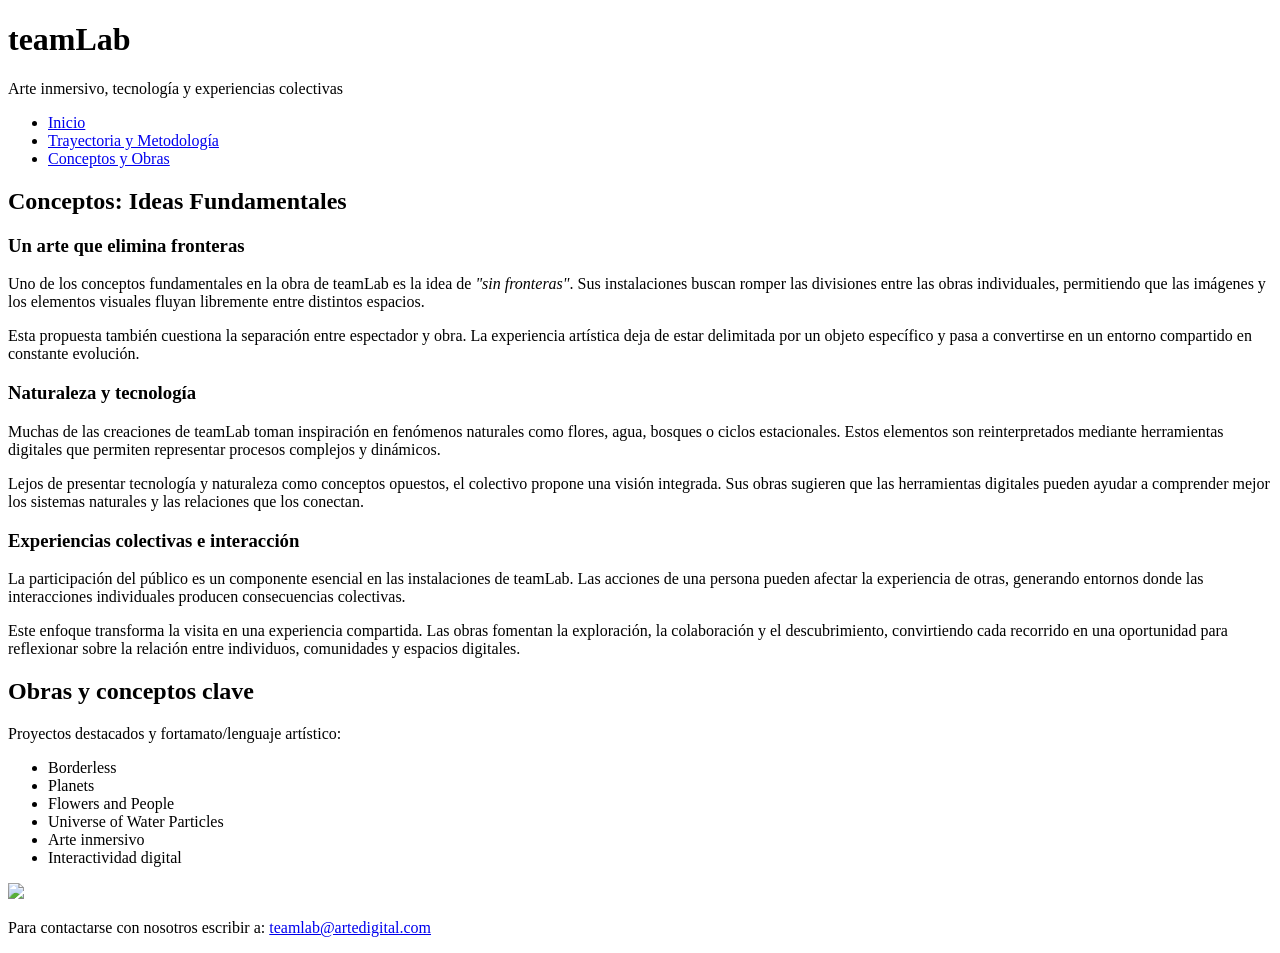
==== conceptos.html @ 9c38a015 "Estructura inicial (HTML IMG Y CSS vacio)" ====
<!DOCTYPE html>
<html lang="es">
<head>
    <meta charset="UTF-8">
    <meta name="viewport" content="width=device-width, initial-scale=1.0">
    <title>teamLab | Obras y Metodología</title>
    <link rel="preconnect" href="https://fonts.googleapis.com">
    <link rel="preconnect" href="https://fonts.gstatic.com" crossorigin>
    <link href="https://fonts.googleapis.com/css2?family=Bitcount+Grid+Double+Ink:wght@100..900&family=Black+Ops+One&family=Crimson+Text:ital,wght@0,400;0,600;0,700;1,400;1,600;1,700&family=Glegoo:wght@400;700&family=Lexend+Giga:wght@100..900&display=swap" rel="stylesheet">
</head>
<body>
    <div class="contenedor">
        <header class="main-header">
            <h1>teamLab</h1>
            <p class="tagline">Arte inmersivo, tecnología y experiencias colectivas</p>
            <nav class="main-nav">
                <ul>
                    <li><a href="index.html">Inicio</a></li>
                    <li><a href="trayectoria.html">Trayectoria y Metodología</a></li>
                    <li><a href="conceptos.html" class="active">Conceptos y Obras</a></li>
                </ul>
            </nav>
        </header>

        <main>
            <section id="conceptos-clave">
                <h2>Conceptos: Ideas Fundamentales</h2>
                
                <article>
                    <h3>Un arte que elimina fronteras</h3>
                    <p>Uno de los conceptos fundamentales en la obra de teamLab es la idea de <em>"sin fronteras"</em>. Sus instalaciones buscan romper las divisiones entre las obras individuales, permitiendo que las imágenes y los elementos visuales fluyan libremente entre distintos espacios.</p>
                    <p>Esta propuesta también cuestiona la separación entre espectador y obra. La experiencia artística deja de estar delimitada por un objeto específico y pasa a convertirse en un entorno compartido en constante evolución.</p>
                </article>

                <article>
                    <h3>Naturaleza y tecnología</h3>
                    <p>Muchas de las creaciones de teamLab toman inspiración en fenómenos naturales como flores, agua, bosques o ciclos estacionales. Estos elementos son reinterpretados mediante herramientas digitales que permiten representar procesos complejos y dinámicos.</p>
                    <p>Lejos de presentar tecnología y naturaleza como conceptos opuestos, el colectivo propone una visión integrada. Sus obras sugieren que las herramientas digitales pueden ayudar a comprender mejor los sistemas naturales y las relaciones que los conectan.</p>
                </article>

                <article>
                    <h3>Experiencias colectivas e interacción</h3>
                    <p>La participación del público es un componente esencial en las instalaciones de teamLab. Las acciones de una persona pueden afectar la experiencia de otras, generando entornos donde las interacciones individuales producen consecuencias colectivas.</p>
                    <p>Este enfoque transforma la visita en una experiencia compartida. Las obras fomentan la exploración, la colaboración y el descubrimiento, convirtiendo cada recorrido en una oportunidad para reflexionar sobre la relación entre individuos, comunidades y espacios digitales.</p>
                </article>
            </section>

            <section id="obras-destacadas">
                <h2>Obras y conceptos clave</h2>
                <article class="lista-contenedor">
                    <p>Proyectos destacados y fortamato/lenguaje artístico:</p>
                    <ul class="lista-estilizada">
                        <li>Borderless</li>
                        <li>Planets</li>
                        <li>Flowers and People</li>
                        <li>Universe of Water Particles</li>
                        <li>Arte inmersivo</li>
                        <li>Interactividad digital</li>
                    </ul>
                </article>
                
                <div class="imagen-bloque">
                    <img src= alt=" teamLab">
                </div>
            </section>
        </main>
        <footer>
            <p>Para contactarse con nosotros escribir a: <a href="mailto:teamlab@artedigital.com">teamlab@artedigital.com</a></p>
        </footer>

    </div>
</body>
</html>
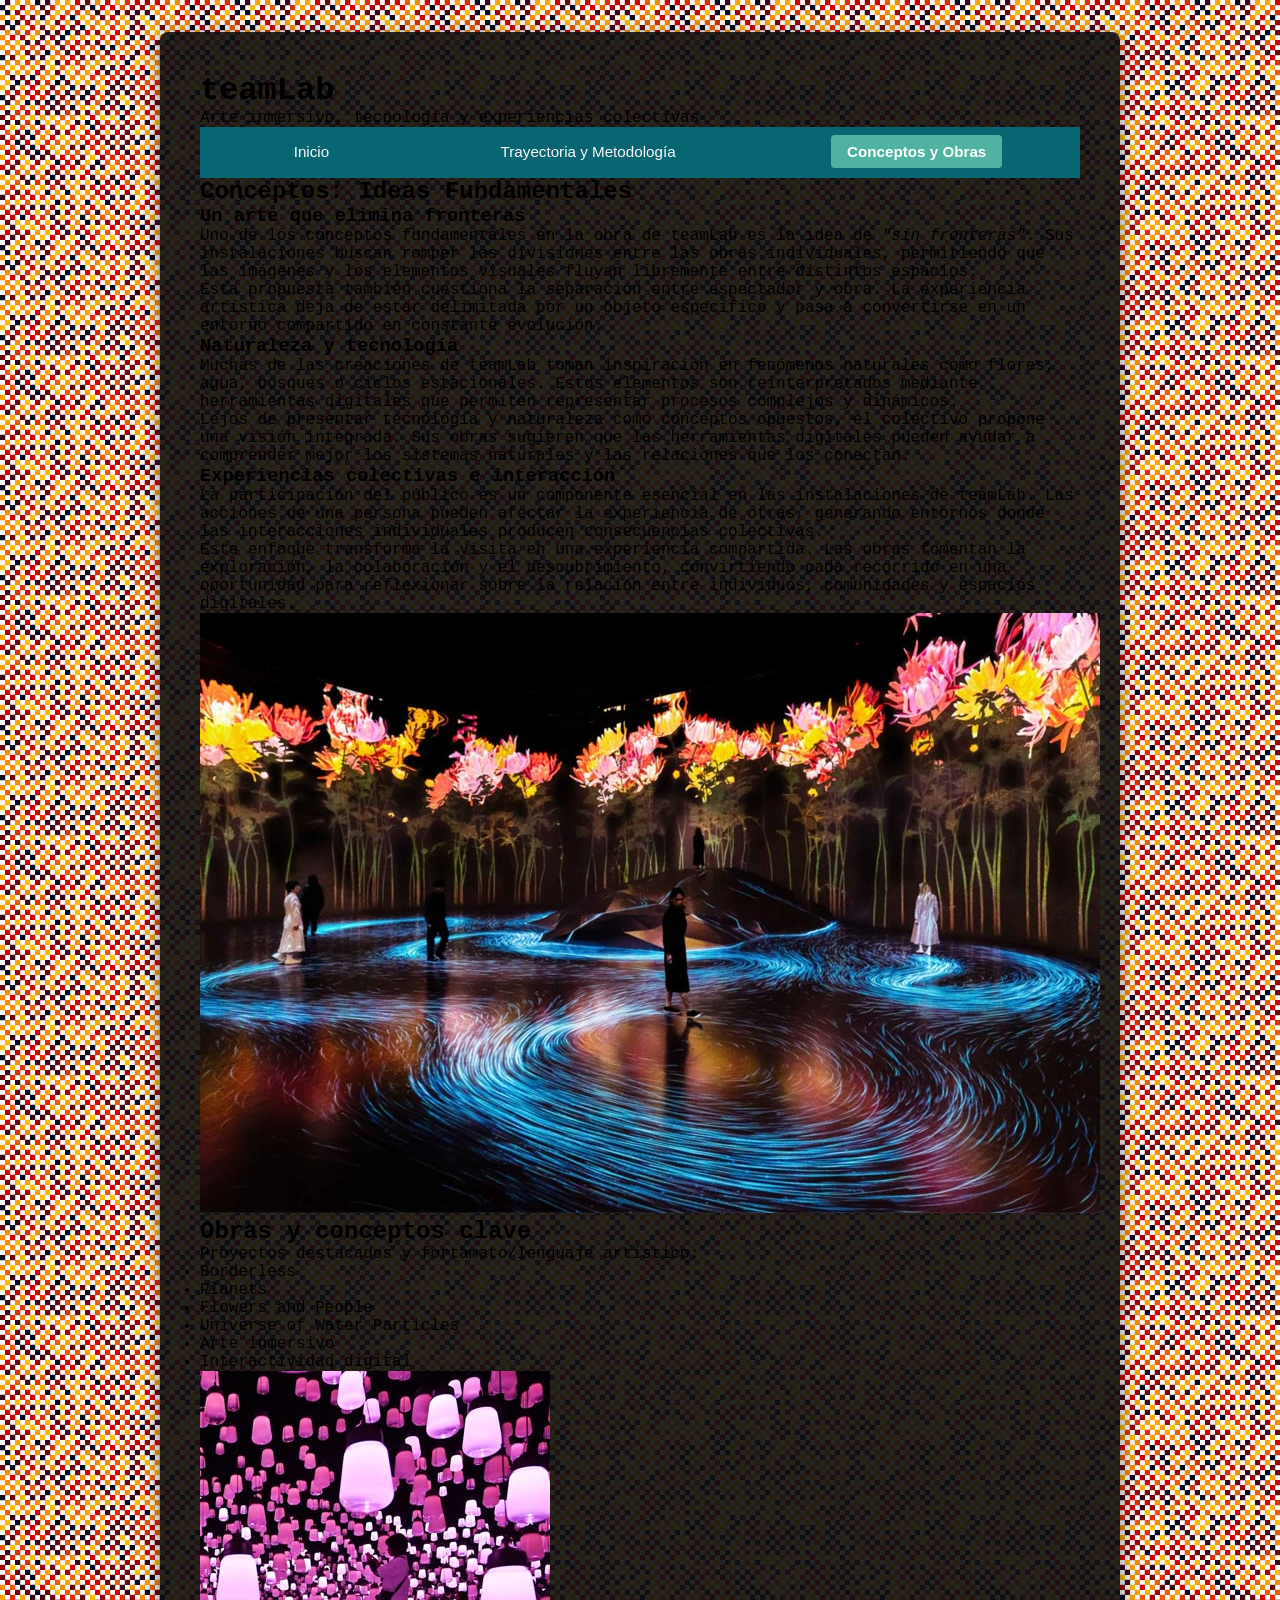
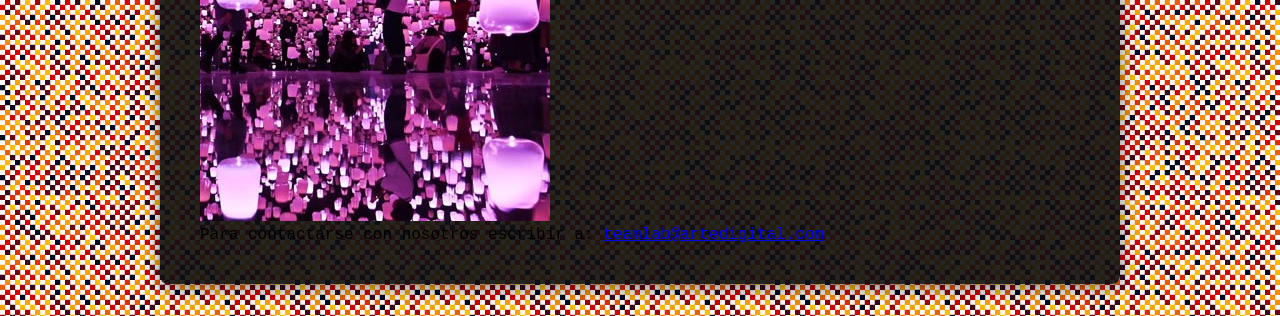
==== commit 449fcd28: "Agrego imágenes de la carpeta img, algunas correcciones html y primeros estilos CSS" ====
--- a/conceptos.html
+++ b/conceptos.html
@@ -4,6 +4,7 @@
     <meta charset="UTF-8">
     <meta name="viewport" content="width=device-width, initial-scale=1.0">
     <title>teamLab | Obras y Metodología</title>
+    <link rel="stylesheet" type="text/css" href="css/archivo.css">
     <link rel="preconnect" href="https://fonts.googleapis.com">
     <link rel="preconnect" href="https://fonts.gstatic.com" crossorigin>
     <link href="https://fonts.googleapis.com/css2?family=Bitcount+Grid+Double+Ink:wght@100..900&family=Black+Ops+One&family=Crimson+Text:ital,wght@0,400;0,600;0,700;1,400;1,600;1,700&family=Glegoo:wght@400;700&family=Lexend+Giga:wght@100..900&display=swap" rel="stylesheet">
@@ -43,6 +44,9 @@
                     <p>La participación del público es un componente esencial en las instalaciones de teamLab. Las acciones de una persona pueden afectar la experiencia de otras, generando entornos donde las interacciones individuales producen consecuencias colectivas.</p>
                     <p>Este enfoque transforma la visita en una experiencia compartida. Las obras fomentan la exploración, la colaboración y el descubrimiento, convirtiendo cada recorrido en una oportunidad para reflexionar sobre la relación entre individuos, comunidades y espacios digitales.</p>
                 </article>
+                <div class="imagen-bloque">
+                     <img src="img/teamlab-2.jpg" alt="Interacción teamLab">
+                </div>
             </section>
 
             <section id="obras-destacadas">
@@ -60,7 +64,7 @@
                 </article>
                 
                 <div class="imagen-bloque">
-                    <img src= alt=" teamLab">
+                     <img src="img/teamlab-3.jpg" alt="Interacción teamLab">
                 </div>
             </section>
         </main>
--- a/css/archivo.css
+++ b/css/archivo.css
@@ -0,0 +1,56 @@
+* {
+    margin: 0;
+    padding: 0;
+    box-sizing: border-box;
+}
+.crimson-text-regular {
+  font-family: "Crimson Text", serif;
+  font-weight: 400;
+  font-style: normal;
+}
+body {
+    background-image: url("../img/fondo.jpg");
+	font-family:  "Courier New"; 
+}
+.contenedor {
+    max-width: 960px; /* Ancho máximo solicitado en píxeles */
+    width: 90%;       /* Asegura flexibilidad en pantallas móviles */
+    margin: 2rem auto; /* Centra el bloque en la pantalla */
+    background-color: rgba(15, 15, 15, 0.9); /* Color de fondo con opacidad */
+    padding: 2.5rem;
+    border-radius: 8px;
+    box-shadow: 0 4px 20px rgba(0, 0, 0, 0.5);
+}
+/* Navegación */
+.main-nav ul {
+    display: inline-block;
+    justify-content: center;       
+    flex-wrap: wrap;     
+    list-style-type: none;
+    padding: 1em;
+    background: rgb(8, 102, 114);
+    display: flex;
+    justify-content: space-around;
+    gap: 1rem;   
+}
+
+.main-nav a {
+    text-decoration: none;
+    color: #faf8f8;
+    font-family: 'Montserrat', sans-serif;
+    font-size: 0.95rem;
+    padding: 0.5rem 1rem;
+    border-radius: 4px;
+    transition: all 0.3s ease;
+}
+
+/* Comportamientos de los Links (Hover y Activo) */
+.main-nav a:hover {
+    color: #ffffff;
+    background-color: #e77d44;
+}
+
+.main-nav a.active {
+    color: #ffffff;
+    background-color: #50b3a2; /* Destaca la página actual */
+    font-weight: bold;
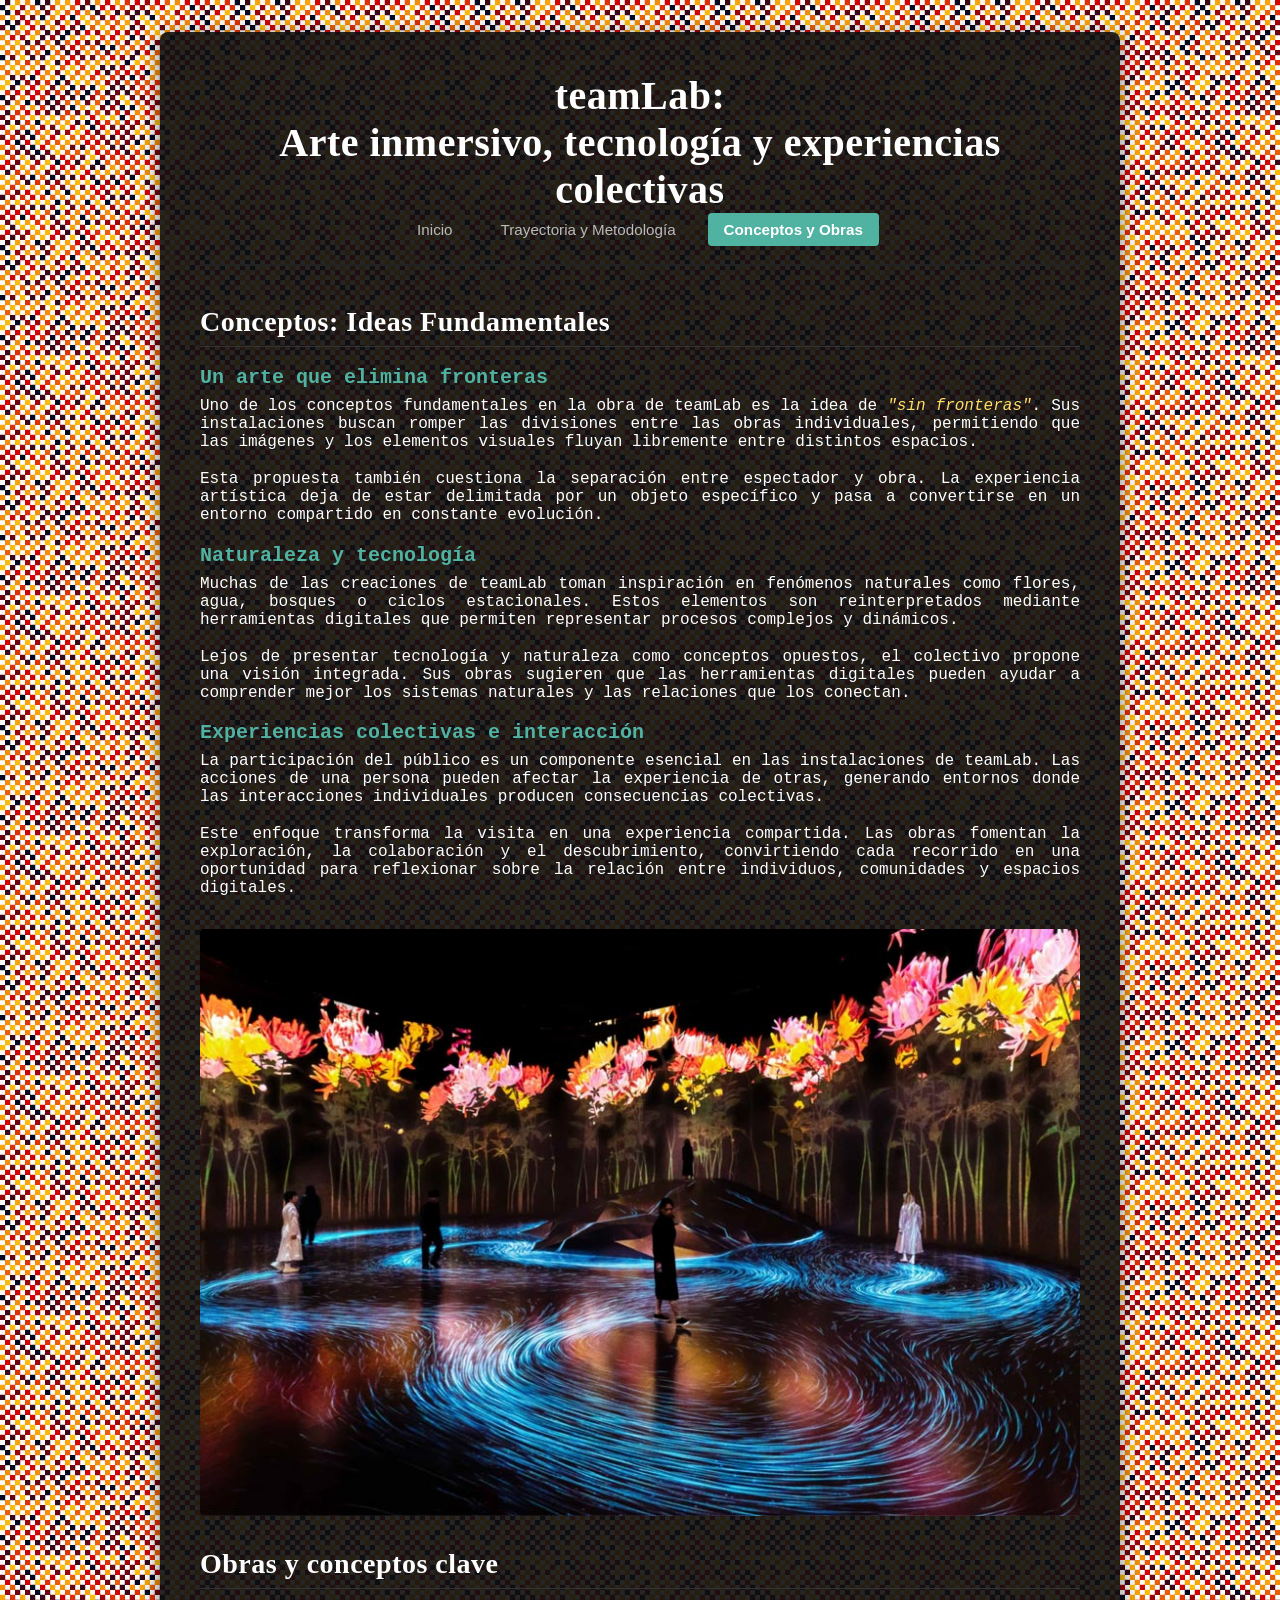
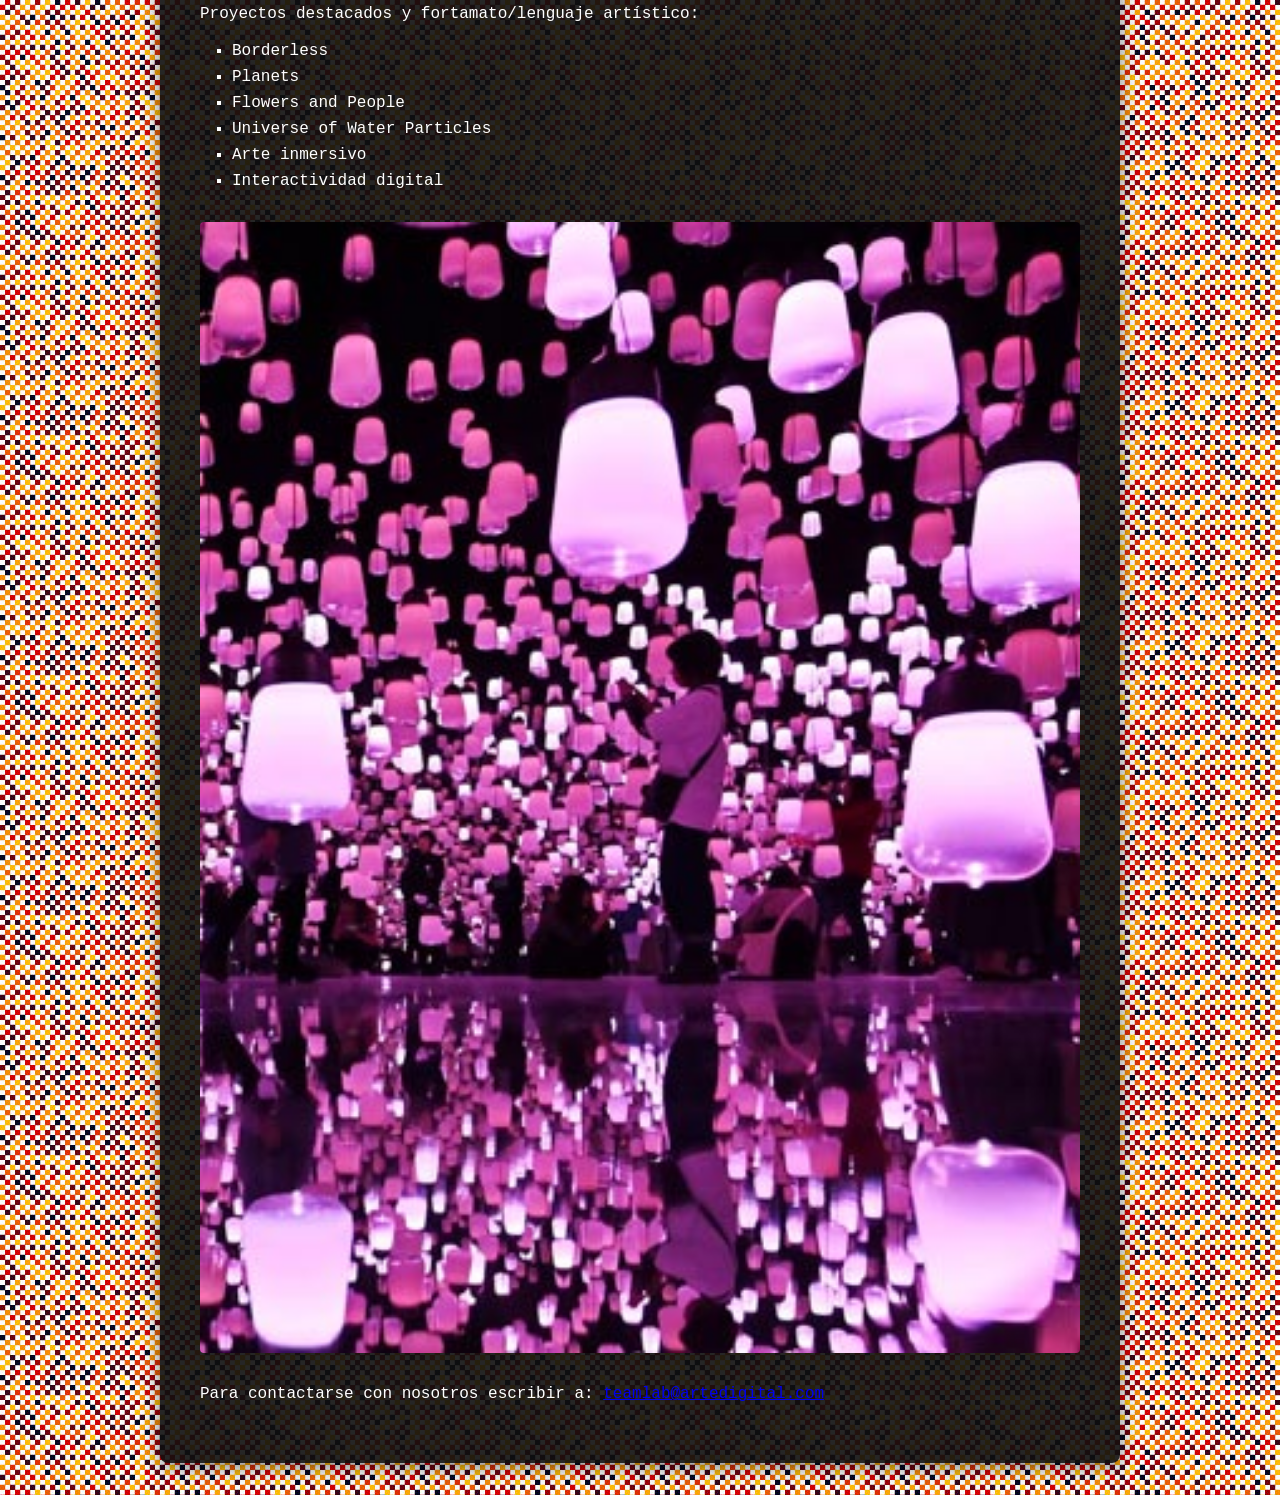
==== commit f7470661: "css estilos completados" ====
--- a/conceptos.html
+++ b/conceptos.html
@@ -12,8 +12,7 @@
 <body>
     <div class="contenedor">
         <header class="main-header">
-            <h1>teamLab</h1>
-            <p class="tagline">Arte inmersivo, tecnología y experiencias colectivas</p>
+           <h1>teamLab:<br>Arte inmersivo, tecnología y experiencias colectivas</h1>
             <nav class="main-nav">
                 <ul>
                     <li><a href="index.html">Inicio</a></li>
--- a/css/archivo.css
+++ b/css/archivo.css
@@ -3,40 +3,69 @@
     padding: 0;
     box-sizing: border-box;
 }
-.crimson-text-regular {
-  font-family: "Crimson Text", serif;
-  font-weight: 400;
-  font-style: normal;
-}
+
 body {
     background-image: url("../img/fondo.jpg");
 	font-family:  "Courier New"; 
+    color: #fff;
 }
 .contenedor {
-    max-width: 960px; /* Ancho máximo solicitado en píxeles */
-    width: 90%;       /* Asegura flexibilidad en pantallas móviles */
-    margin: 2rem auto; /* Centra el bloque en la pantalla */
+    max-width: 960px; 
+    width: 90%;      
+    margin: 2rem auto; 
     background-color: rgba(15, 15, 15, 0.9); /* Color de fondo con opacidad */
     padding: 2.5rem;
     border-radius: 8px;
     box-shadow: 0 4px 20px rgba(0, 0, 0, 0.5);
 }
+/* ==========================================================================
+   3. TIPOGRAFÍAS (Google Fonts para títulos)
+   ========================================================================== */
+h1, h2, h3 .crimson-text-regular {
+  font-family: "Crimson Text", serif;
+  font-weight: 400;
+  font-style: normal;
+    color: #ffffff;
+    font-weight: 700;
+    letter-spacing: 0.5px;
+}
+
+h1 { font-size: 2.5rem; margin-bottom: 0.5rem; }
+h2 { font-size: 1.75rem; margin: 2rem 0 1rem 0; border-bottom: 1px solid #333; padding-bottom: 0.5rem; }
+h3 { font-size: 1.25rem; margin: 1.2rem 0 0.5rem 0; color: #50b3a2; }
+
+p {
+    margin-bottom: 1.2rem;
+    font-size: 1rem;
+    text-align: justify;
+    colo
+}
+
+/* Elementos destacados con <em> */
+em {
+    font-style: italic;
+    color: #ffdd67;
+}
+
+.main-header {
+    text-align: center;
+    margin-bottom: 2.5rem;
+    border-bottom: 2px solid #222;
+    padding-bottom: 1.5rem;
+}
+
 /* Navegación */
 .main-nav ul {
-    display: inline-block;
-    justify-content: center;       
+    list-style: none;
+    display: flex;       
+    justify-content: center;
+    gap: 1rem;          
     flex-wrap: wrap;     
-    list-style-type: none;
-    padding: 1em;
-    background: rgb(8, 102, 114);
-    display: flex;
-    justify-content: space-around;
-    gap: 1rem;   
 }
 
 .main-nav a {
     text-decoration: none;
-    color: #faf8f8;
+    color: #bbb;
     font-family: 'Montserrat', sans-serif;
     font-size: 0.95rem;
     padding: 0.5rem 1rem;
@@ -44,13 +73,111 @@
     transition: all 0.3s ease;
 }
 
-/* Comportamientos de los Links (Hover y Activo) */
 .main-nav a:hover {
     color: #ffffff;
-    background-color: #e77d44;
+    background-color: #222;
 }
 
 .main-nav a.active {
     color: #ffffff;
-    background-color: #50b3a2; /* Destaca la página actual */
-    font-weight: bold;+    background-color: #50b3a2; 
+    font-weight: bold;
+}
+
+/* ==========================================================================
+   5. COMPONENTES Y BLOQUES ESPECÍFICOS (Citas, Listas, Imágenes)
+   ========================================================================== */
+/* Citas / Manifiestos */
+.destacado blockquote {
+    background-color: #1a1a1a;
+    border-left: 4px solid #50b3a2;
+    padding: 1.5rem;
+    margin: 1.5rem 0;
+}
+
+.destacado blockquote p {
+    font-size: 1.2rem;
+    font-style: italic;
+    color: #fff;
+    line-height: 1.5;
+}
+
+.destacado cite {
+    display: block;
+    text-align: right;
+    margin-top: 0.5rem;
+    color: #888;
+}
+
+/* Listas */
+.lista-contenedor {
+    margin-bottom: 1.5rem;
+}
+
+.lista-estilizada {
+    list-style: square;
+    padding-left: 2rem;
+    margin-bottom: 1.5rem;
+}
+
+.lista-estilizada li {
+    margin-bottom: 0.5rem;
+    font-size: 1rem;
+}
+
+/* Imágenes multimedia responsivas */
+.imagen-bloque {
+    width: 100%;
+    margin: 2rem 0;
+}
+
+.imagen-bloque img {
+    width: 100%;       
+    height: auto;      
+    display: block;
+    border-radius: 4px;
+}
+
+/* ==========================================================================
+   6. CONTENEDOR DE VIDEO RESPONSIVO (YouTube 16:9)
+   ========================================================================== */
+.video-contenedor {
+    position: relative;
+    padding-bottom: 56.25%; /* Relación de aspecto 16:9 */
+    height: 0;
+    overflow: hidden;
+    margin: 2rem 0;
+    border-radius: 4px;
+}
+
+.video-contenedor iframe {
+    position: absolute;
+    top: 0;
+    left: 0;
+    width: 100%;
+    height: 100%;
+}
+
+/* ==========================================================================
+   7. PIE DE PÁGINA
+   ========================================================================== */
+.main-footer {
+    margin-top: 3rem;
+    border-top: 1px solid #333;
+    font-size: 0.9rem;
+    color: #777;
+    width: 97%;
+    max-width: 1200px;
+	text-align: center;
+    background: rgb(232, 185, 144);
+    padding: 1em;
+}
+
+.main-footer a {
+    color: #50b3a2;
+    text-decoration: none;
+}
+
+.main-footer a:hover {
+    text-decoration: underline;
+}
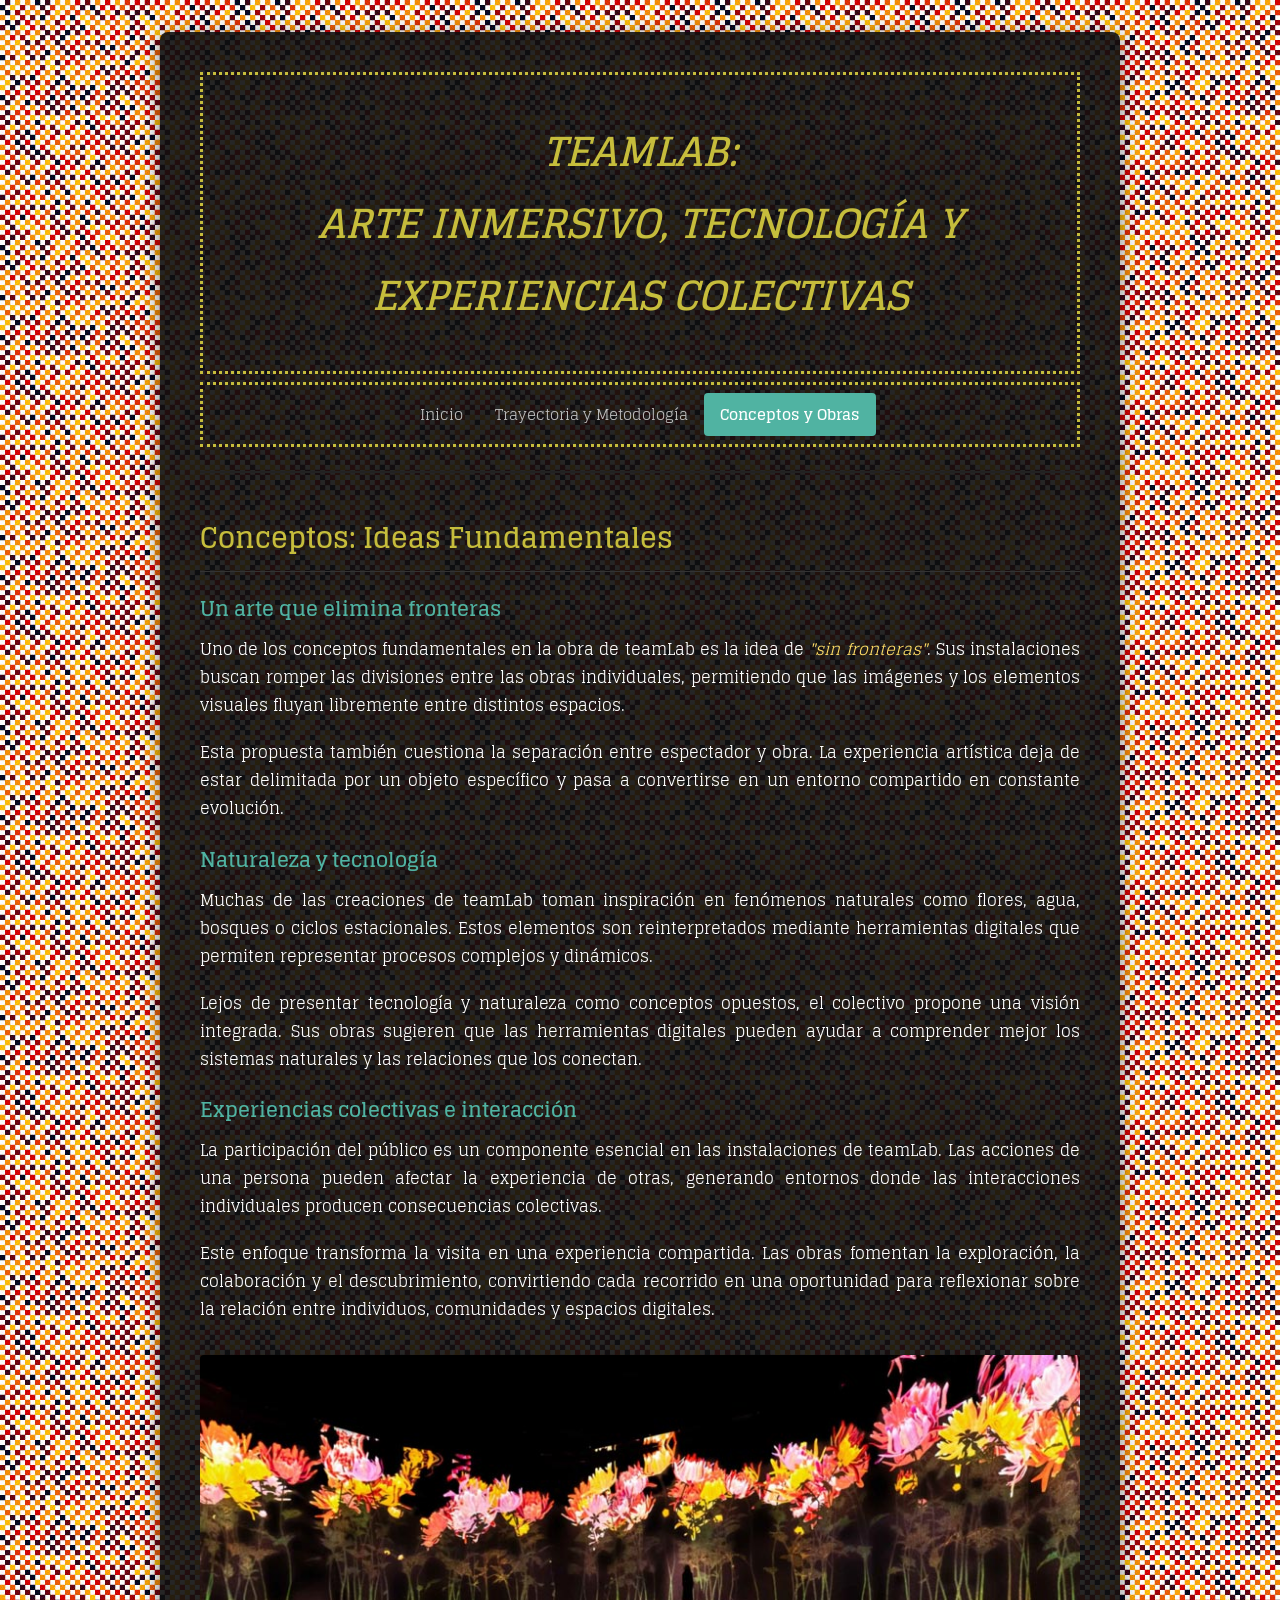
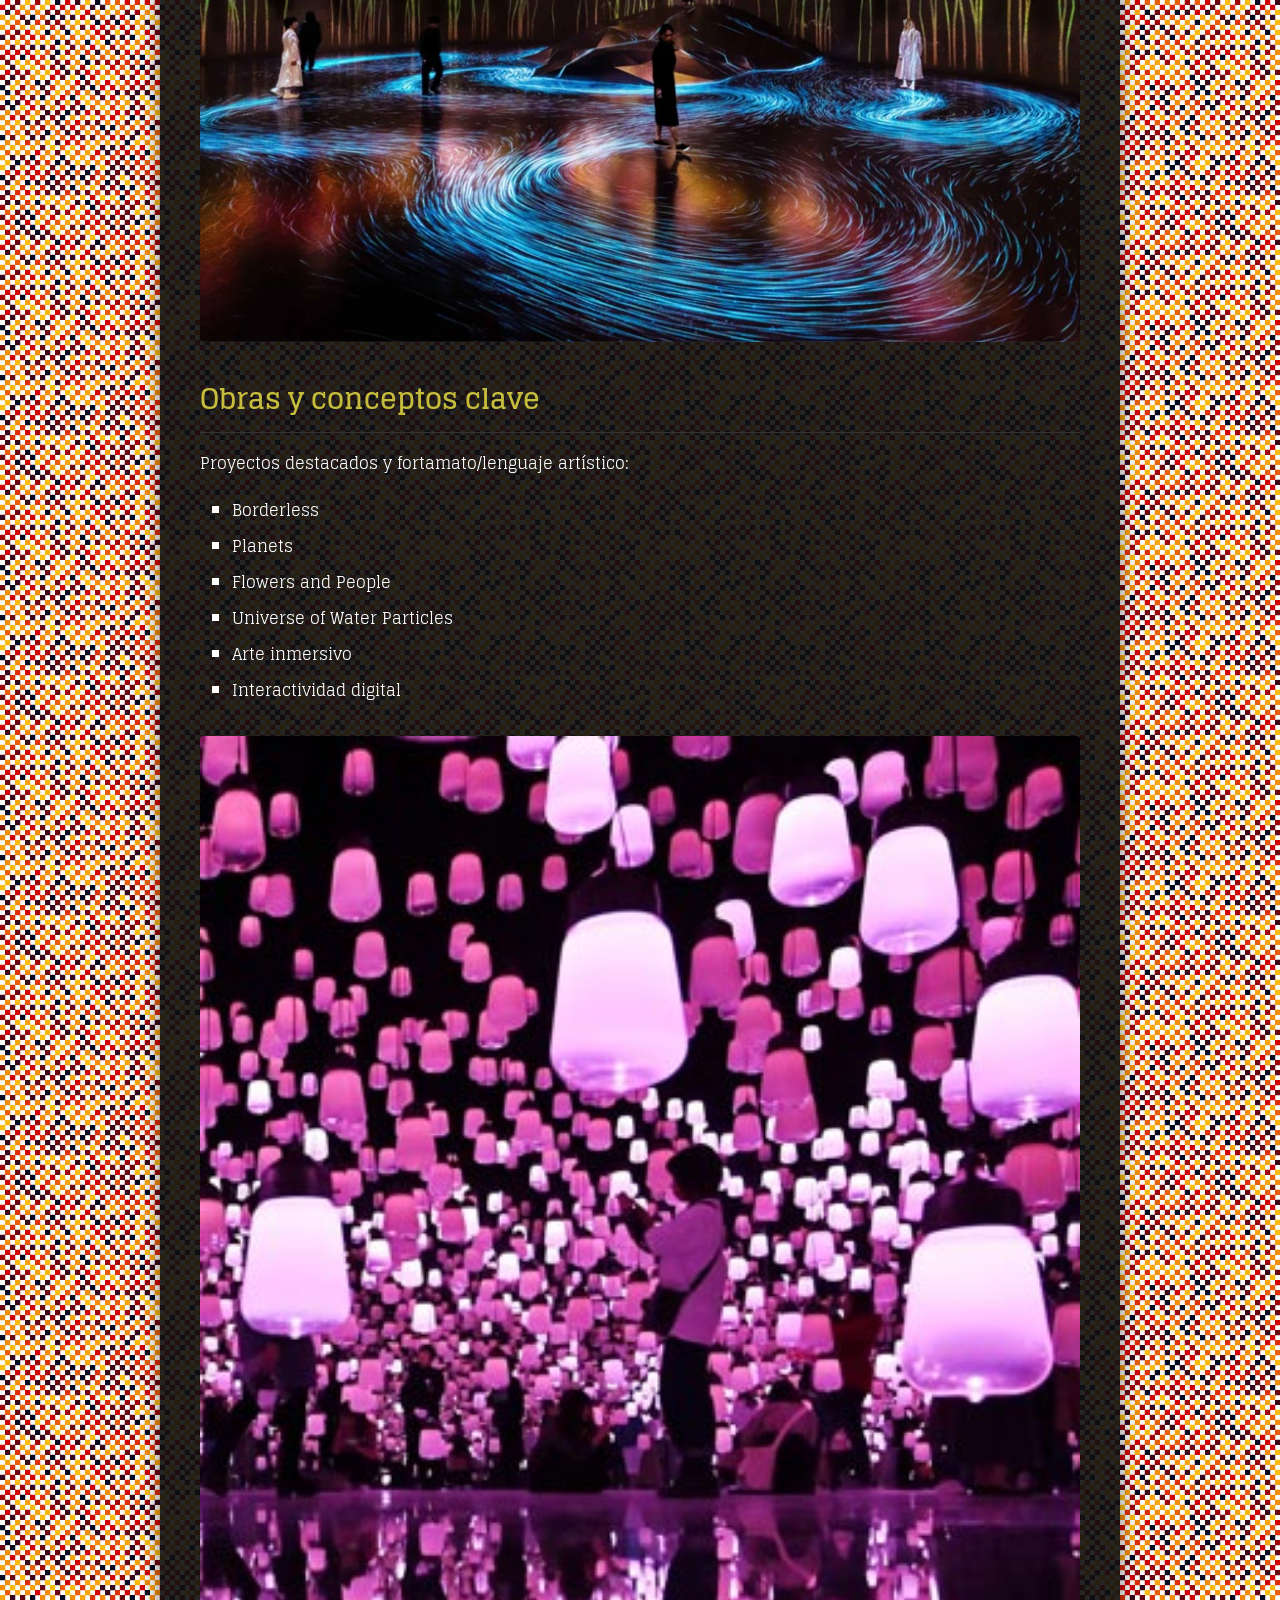
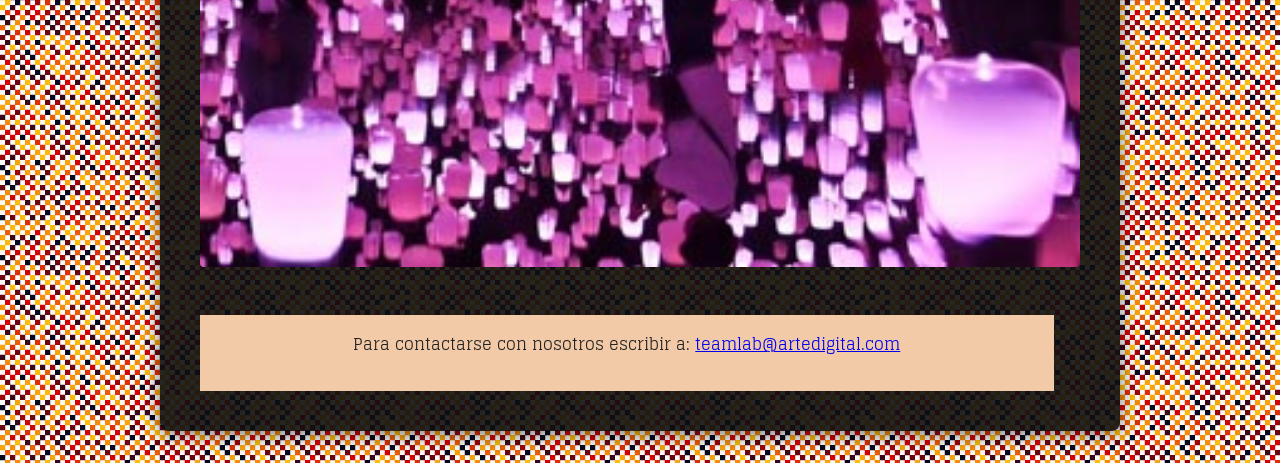
==== commit e1c042d0: "Sitio completo con estilos finales y correcciones CSS y HTML" ====
--- a/conceptos.html
+++ b/conceptos.html
@@ -7,8 +7,7 @@
     <link rel="stylesheet" type="text/css" href="css/archivo.css">
     <link rel="preconnect" href="https://fonts.googleapis.com">
     <link rel="preconnect" href="https://fonts.gstatic.com" crossorigin>
-    <link href="https://fonts.googleapis.com/css2?family=Bitcount+Grid+Double+Ink:wght@100..900&family=Black+Ops+One&family=Crimson+Text:ital,wght@0,400;0,600;0,700;1,400;1,600;1,700&family=Glegoo:wght@400;700&family=Lexend+Giga:wght@100..900&display=swap" rel="stylesheet">
-</head>
+    <link href="https://fonts.googleapis.com/css2?family=Glegoo:wght@400;700&display=swap" rel="stylesheet">
 <body>
     <div class="contenedor">
         <header class="main-header">
@@ -23,7 +22,7 @@
         </header>
 
         <main>
-            <section id="conceptos-clave">
+            <section>
                 <h2>Conceptos: Ideas Fundamentales</h2>
                 
                 <article>
@@ -48,7 +47,7 @@
                 </div>
             </section>
 
-            <section id="obras-destacadas">
+            <section>
                 <h2>Obras y conceptos clave</h2>
                 <article class="lista-contenedor">
                     <p>Proyectos destacados y fortamato/lenguaje artístico:</p>
--- a/css/archivo.css
+++ b/css/archivo.css
@@ -6,39 +6,39 @@
 
 body {
     background-image: url("../img/fondo.jpg");
-	font-family:  "Courier New"; 
-    color: #fff;
 }
 .contenedor {
     max-width: 960px; 
     width: 90%;      
     margin: 2rem auto; 
-    background-color: rgba(15, 15, 15, 0.9); /* Color de fondo con opacidad */
+    background-color: rgba(15, 15, 15, 0.9); 
     padding: 2.5rem;
     border-radius: 8px;
     box-shadow: 0 4px 20px rgba(0, 0, 0, 0.5);
 }
-/* ==========================================================================
-   3. TIPOGRAFÍAS (Google Fonts para títulos)
-   ========================================================================== */
-h1, h2, h3 .crimson-text-regular {
-  font-family: "Crimson Text", serif;
-  font-weight: 400;
-  font-style: normal;
-    color: #ffffff;
-    font-weight: 700;
-    letter-spacing: 0.5px;
+/*TIPOGRAFÍAS (Google Fonts para títulos)*/
+h1 {
+	text-align: center;
+	text-transform: uppercase;
+  	font-style: italic;
+  	border-style: dotted;
+  	padding: 1em;
+	}
+h1, h2, h3, h4 {
+    font-family: "Glegoo", serif;
+    font-weight: 700; 
+    color: #c6bd3c;   
 }
-
 h1 { font-size: 2.5rem; margin-bottom: 0.5rem; }
 h2 { font-size: 1.75rem; margin: 2rem 0 1rem 0; border-bottom: 1px solid #333; padding-bottom: 0.5rem; }
 h3 { font-size: 1.25rem; margin: 1.2rem 0 0.5rem 0; color: #50b3a2; }
 
 p {
     margin-bottom: 1.2rem;
+    font-family: "Glegoo", serif;
     font-size: 1rem;
     text-align: justify;
-    colo
+    color:#ffffff
 }
 
 /* Elementos destacados con <em> */
@@ -59,14 +59,15 @@
     list-style: none;
     display: flex;       
     justify-content: center;
-    gap: 1rem;          
-    flex-wrap: wrap;     
+    border-style: dotted;
+    padding: 1em;
+    border-color: #c6bd3c;
 }
 
 .main-nav a {
     text-decoration: none;
     color: #bbb;
-    font-family: 'Montserrat', sans-serif;
+    font-family: "Glegoo", serif;
     font-size: 0.95rem;
     padding: 0.5rem 1rem;
     border-radius: 4px;
@@ -75,7 +76,7 @@
 
 .main-nav a:hover {
     color: #ffffff;
-    background-color: #222;
+    background-color: #444141;
 }
 
 .main-nav a.active {
@@ -84,25 +85,22 @@
     font-weight: bold;
 }
 
-/* ==========================================================================
-   5. COMPONENTES Y BLOQUES ESPECÍFICOS (Citas, Listas, Imágenes)
-   ========================================================================== */
+/*BLOQUES ESPECÍFICOS (Citas, Listas, Imágenes)*/
 /* Citas / Manifiestos */
-.destacado blockquote {
+.manifiesto blockquote {
     background-color: #1a1a1a;
     border-left: 4px solid #50b3a2;
     padding: 1.5rem;
     margin: 1.5rem 0;
 }
-
-.destacado blockquote p {
-    font-size: 1.2rem;
-    font-style: italic;
-    color: #fff;
+.manifiesto blockquote p {
+    font-family: "Glegoo", serif;
+    font-weight: 400;
+    font-size: 1.25rem;
+    color: #e4ea99;
     line-height: 1.5;
 }
-
-.destacado cite {
+.manifiesto cite {
     display: block;
     text-align: right;
     margin-top: 0.5rem;
@@ -111,9 +109,9 @@
 
 /* Listas */
 .lista-contenedor {
-    margin-bottom: 1.5rem;
+    color: #ffffff;
+    font-family: "Glegoo", serif;
 }
-
 .lista-estilizada {
     list-style: square;
     padding-left: 2rem;
@@ -125,7 +123,7 @@
     font-size: 1rem;
 }
 
-/* Imágenes multimedia responsivas */
+/* Imágenes */
 .imagen-bloque {
     width: 100%;
     margin: 2rem 0;
@@ -138,12 +136,10 @@
     border-radius: 4px;
 }
 
-/* ==========================================================================
-   6. CONTENEDOR DE VIDEO RESPONSIVO (YouTube 16:9)
-   ========================================================================== */
+/* CONTENEDOR DE VIDEO*/
 .video-contenedor {
     position: relative;
-    padding-bottom: 56.25%; /* Relación de aspecto 16:9 */
+    padding-bottom: 56.25%; 
     height: 0;
     overflow: hidden;
     margin: 2rem 0;
@@ -158,26 +154,16 @@
     height: 100%;
 }
 
-/* ==========================================================================
-   7. PIE DE PÁGINA
-   ========================================================================== */
-.main-footer {
+/*PIE DE PÁGINA*/
+footer {
     margin-top: 3rem;
-    border-top: 1px solid #333;
     font-size: 0.9rem;
-    color: #777;
     width: 97%;
     max-width: 1200px;
-	text-align: center;
-    background: rgb(232, 185, 144);
+    background: rgb(242, 202, 167);
     padding: 1em;
 }
-
-.main-footer a {
-    color: #50b3a2;
-    text-decoration: none;
-}
-
-.main-footer a:hover {
-    text-decoration: underline;
+footer p {
+    color: #222;
+    text-align: center;
 }
